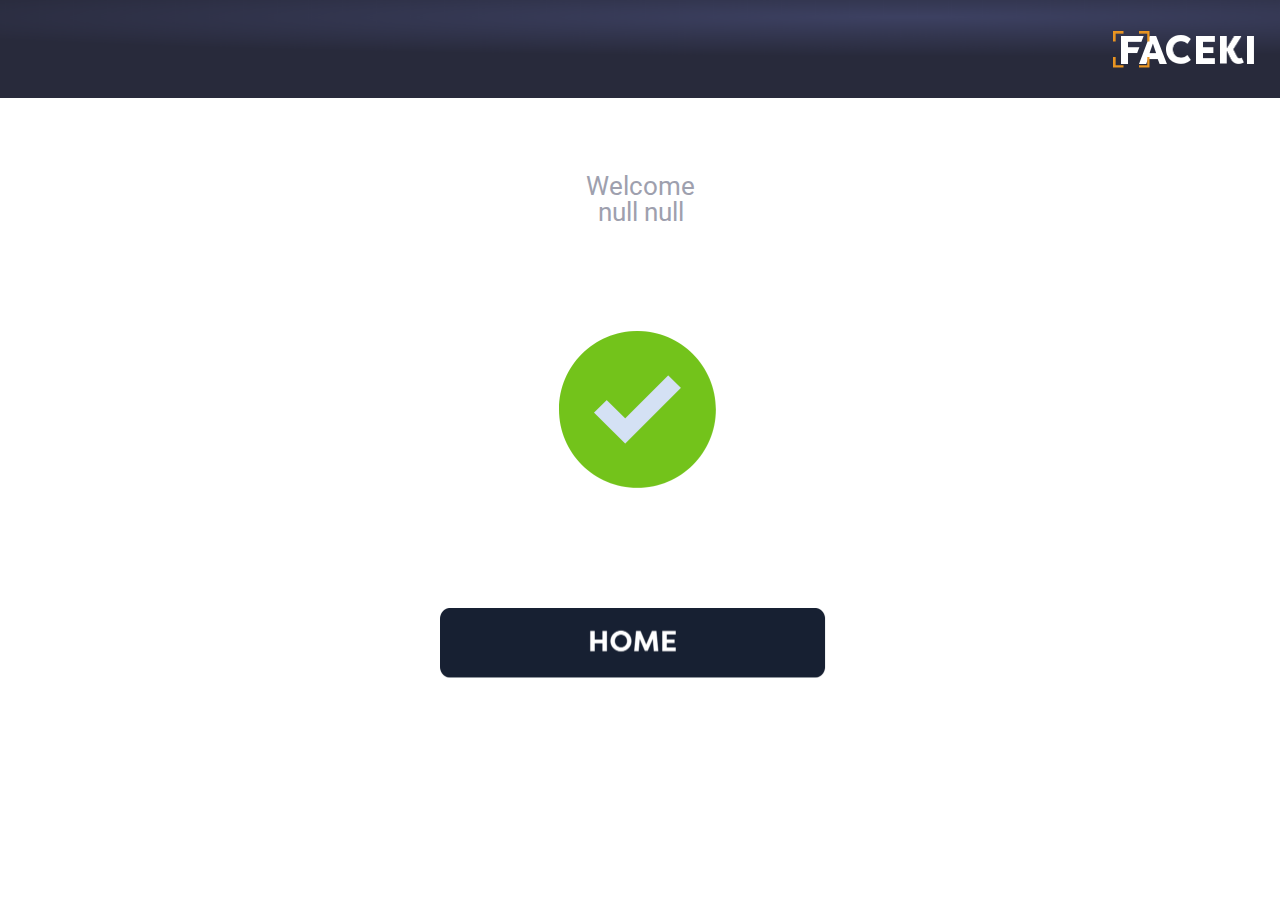
==== faceki-sign-in-complete.html @ 2e7f6413 "signin and signup page add" ====
<!DOCTYPE html>
<html>
  <head>
    <meta charset="UTF-8" />
    <meta name="viewport" content="width=device-width, initial-scale=1.0, maximum-scale=1.0" />
    <link rel="shortcut icon" href="image/favicon.png" />
    <meta name="og:type" content="website" />
    <meta name="twitter:card" content="photo" />
    <link rel="stylesheet" type="text/css" href="css/faceki-sign-in-complete.css" />
    <style>
      @import url("https://fonts.googleapis.com/css?family=Roboto:300,400|Lato:400");

      .anima-component-wrapper a,
      .anima-screen a {
        text-decoration: none;
        display: contents;
      }

      .anima-full-width-a {
        width: 100%;
      }

      .anima-full-height-a {
        height: 100%;
      }

      .anima-screen textarea:focus,
      .anima-screen input:focus {
        outline: none;
      }

      .anima-screen *,
      .anima-component-wrapper * {
        box-sizing: border-box;
      }

      .anima-screen div {
        -webkit-text-size-adjust: none;
      }

      .anima-container-center-vertical,
      .anima-container-center-horizontal {
        pointer-events: none;
        display: flex;
        flex-direction: row;
        padding: 0;
        margin: 0;
      }

      .anima-container-center-vertical {
        align-items: center;
        height: 100%;
      }

      .anima-container-center-horizontal {
        justify-content: center;
        width: 100%;
      }

      .anima-container-center-vertical > *,
      .anima-container-center-horizontal > * {
        pointer-events: auto;
        flex-shrink: 0;
      }

      .anima-component-wrapper,
      .anima-screen {
        overflow-wrap: break-word;
        word-wrap: break-word;
        word-break: break-all;
        word-break: break-word;
      }

      .anima-auto-animated div {
        opacity: 0;
        position: absolute;
        --anima-z-index: -1;
      }

      .anima-auto-animated .anima-container-center-vertical,
      .anima-auto-animated .anima-container-center-horizontal {
        opacity: 1;
      }

      .anima-overlay {
        position: absolute;
        opacity: 0;
        display: none;
        top: 0;
        width: 100%;
        height: 100%;
        position: fixed;
      }

      .anima-animate-appear {
        opacity: 0;
        display: block;
        animation: anima-reveal 0.3s ease-in-out 1 normal forwards;
      }

      .anima-animate-disappear {
        opacity: 1;
        display: block;
        animation: anima-reveal 0.3s ease-in-out 1 reverse forwards;
      }

      .anima-animate-nodelay {
        animation-delay: 0s;
      }

      @keyframes anima-reveal {
        from {
          opacity: 0;
        }
        to {
          opacity: 1;
        }
      }
      .align-self-flex-start {
        align-self: flex-start;
      }
      .align-self-flex-end {
        align-self: flex-end;
      }
      .align-self-flex-center {
        align-self: center;
      }
      .anima-valign-text-middle {
        display: flex;
        flex-direction: column;
        justify-content: center;
      }
      .anima-valign-text-bottom {
        display: flex;
        flex-direction: column;
        justify-content: flex-end;
      }
      .anima- input:focus {
        outline: none;
      }
      .anima-component-wrapper,
      .anima-component-wrapper * {
        pointer-events: none;
      }

      .anima-component-wrapper a *,
      .anima-component-wrapper a,
      .anima-component-wrapper input,
      .anima-component-wrapper video,
      .anima-component-wrapper iframe,
      .anima-listeners-active,
      .anima-listeners-active * {
        pointer-events: auto;
      }

      .anima-hidden,
      .anima-hidden * {
        visibility: hidden;
        pointer-events: none;
      }

      .anima-smart-layers-pointers,
      .anima-smart-layers-pointers * {
        pointer-events: auto;
        visibility: visible;
      }

      .anima-component-wrapper.anima-not-ready,
      .anima-component-wrapper.anima-not-ready * {
        visibility: hidden !important;
      }

      .anima-listeners-active-click,
      .anima-listeners-active-click * {
        cursor: pointer;
      }
    </style>
    <meta name="author" content="AnimaApp.com - Design to code, Automated." />
  </head>
  <body style="margin: 0; background: rgba(255, 255, 255, 1)">
    <input type="hidden" id="anPageName" name="page" value="faceki-sign-in-complete" />
    <div class="faceki-sign-in-complete anima-screen">
      <img class="bg-C61RwL" src="image/bg-1@1x.png" />
      <div class="group-83-C61RwL">
        <img class="path-103-jQ4qbJ" src="image/path-103-1@1x.png" />
        <img class="path-104-jQ4qbJ" src="image/path-104-1@1x.png" />
        <img class="path-105-jQ4qbJ" src="image/path-105-1@1x.png" />
        <img class="path-106-jQ4qbJ" src="image/path-106-1@1x.png" />
        <img class="path-107-jQ4qbJ" src="image/path-107-1@1x.png" />
        <div class="frame-jQ4qbJ">
          <div class="group-50-xbgdn2"><img class="path-108-a4BkZO" src="image/path-108-1@1x.png" /></div>
          <div class="group-51-xbgdn2"><img class="path-109-oPVaBz" src="image/path-109-1@1x.png" /></div>
          <div class="group-52-xbgdn2"><img class="path-110-jCJyme" src="image/path-110-1@1x.png" /></div>
          <div class="group-53-xbgdn2"><img class="path-111-G3xBub" src="image/path-111-1@1x.png" /></div>
        </div>
        <img class="path-112-jQ4qbJ" src="image/path-112-1@1x.png" />
      </div>
      <a href="/" id="home_url"><img class="group-85-C61RwL anima-smart-layers-pointers" src="image/group-85-1@1x.png"/></a>
      <div class="balance-C61RwL">
        <div class="total-balance-76THyG">Welcome<br /><span id="name_field"></span></div>
      </div>
      <img class="tick-C61RwL" src="image/tick@1x.png" />
    </div>
  </body>
  <script type="text/javascript">
    const pathUrl = window.location.pathname;
    const baseUrl = window.location.origin+"/";
    const pathUrlArray1 = pathUrl.split("/");
    const pathUrlArray = pathUrlArray1.filter(function (el) {
        return el != '';
    });
    pathUrlArray.pop();
    const newPath=pathUrlArray.join("/");
    document.getElementById('home_url').setAttribute("href", baseUrl+'/'+newPath); 
    const name_field = localStorage.getItem("firstname")+" "+localStorage.getItem("lastname")
    document.getElementById('name_field').innerHTML =name_field;
  </script>
</html>
---- css/faceki-sign-in-complete.css ----
/* screen - faceki-sign-in-complete */

.border-class-1 {
  border: 1px solid var(--ebony-clay);
}
.faceki-sign-in-complete {
  background-color: var(--white);
  height: 100vh;
  margin: 0px;
  min-height: 823px;
  min-width: 414px;
  position: relative;
  width: 100%;
}
.faceki-sign-in-complete .balance-C61RwL {
  background-color: transparent;
  height: 68px;
  left: calc(50.00% - 140px);
  position: absolute;
  top: 165px;
  width: 280px;
}
.faceki-sign-in-complete .bg-C61RwL {
  background-color: transparent;
  height: 98px;
  left: 0px;
  position: absolute;
  top: 0px;
  width: 100%;
}
.faceki-sign-in-complete .frame-jQ4qbJ {
  background-color: transparent;
  height: 100%;
  left: 0px;
  position: absolute;
  top: 0px;
  width: 35px;
}
.faceki-sign-in-complete .group-50-xbgdn2 {
  background-color: transparent;
  height: 9px;
  left: 0px;
  position: absolute;
  top: 0px;
  width: 9px;
}
.faceki-sign-in-complete .group-51-xbgdn2 {
  background-color: transparent;
  bottom: 0px;
  height: 9px;
  left: 0px;
  position: absolute;
  width: 9px;
}
.faceki-sign-in-complete .group-52-xbgdn2 {
  background-color: transparent;
  bottom: 0px;
  height: 9px;
  position: absolute;
  right: 0px;
  width: 9px;
}
.faceki-sign-in-complete .group-53-xbgdn2 {
  background-color: transparent;
  height: 9px;
  position: absolute;
  right: 0px;
  top: 0px;
  width: 9px;
}
.faceki-sign-in-complete .group-83-C61RwL {
  background-color: transparent;
  height: 35px;
  position: absolute;
  right: 26px;
  top: 32px;
  width: 140px;
}
.faceki-sign-in-complete .group-85-C61RwL {
  background-color: transparent;
  height: 70px;
  left: calc(49.21% - 190px);
  pointer-events: auto;
  position: absolute;
  top: 608px;
  transition: all 0.2s ease;
  width: 386px;
}
.faceki-sign-in-complete .group-85-C61RwL:hover {

transform: scale(1.1);
}
.faceki-sign-in-complete .path-103-jQ4qbJ {
  background-color: transparent;
  height: calc(100.00% - 7px);
  left: 7px;
  position: absolute;
  top: 4px;
  width: 23px;
}
.faceki-sign-in-complete .path-104-jQ4qbJ {
  background-color: transparent;
  height: calc(100.00% - 7px);
  left: calc(22.01% - 6px);
  position: absolute;
  top: 4px;
  width: 28px;
}
.faceki-sign-in-complete .path-105-jQ4qbJ {
  background-color: transparent;
  height: calc(100.00% - 6px);
  left: calc(45.99% - 12px);
  position: absolute;
  top: 3px;
  width: 25px;
}
.faceki-sign-in-complete .path-106-jQ4qbJ {
  background-color: transparent;
  height: calc(100.00% - 7px);
  position: absolute;
  right: calc(32.23% - 6px);
  top: 4px;
  width: 19px;
}
.faceki-sign-in-complete .path-107-jQ4qbJ {
  background-color: transparent;
  height: calc(100.00% - 7px);
  position: absolute;
  right: 10px;
  top: 4px;
  width: 24px;
}
.faceki-sign-in-complete .path-108-a4BkZO {
  background-color: transparent;
  height: calc(100.00% + 2px);
  left: -1px;
  position: absolute;
  top: -1px;
  width: calc(100.00% + 2px);
}
.faceki-sign-in-complete .path-109-oPVaBz {
  background-color: transparent;
  height: calc(100.00% + 2px);
  left: -1px;
  position: absolute;
  top: -1px;
  width: calc(100.00% + 2px);
}
.faceki-sign-in-complete .path-110-jCJyme {
  background-color: transparent;
  height: calc(100.00% + 2px);
  left: -1px;
  position: absolute;
  top: -1px;
  width: calc(100.00% + 2px);
}
.faceki-sign-in-complete .path-111-G3xBub {
  background-color: transparent;
  height: calc(100.00% + 2px);
  left: -1px;
  position: absolute;
  top: -1px;
  width: calc(100.00% + 2px);
}
.faceki-sign-in-complete .path-112-jQ4qbJ {
  background-color: transparent;
  height: calc(100.00% - 7px);
  position: absolute;
  right: 0px;
  top: 4px;
  width: 7px;
}
.faceki-sign-in-complete .tick-C61RwL {
  background-color: transparent;
  height: 157px;
  left: calc(49.79% - 78px);
  position: absolute;
  top: 331px;
  width: 157px;
}
.faceki-sign-in-complete .total-balance-76THyG {
  background-color: transparent;
  color: var(--santas-gray);
  font-family: 'Roboto', Helvetica, Arial, serif;
  font-size: 26px;
  font-style: normal;
  font-weight: 400;
  height: 70px;
  left: 0px;
  letter-spacing: 0.00px;
  line-height: 26px;
  position: absolute;
  text-align: center;
  top: 11.76%;
  white-space: nowrap;
  width: 100.71%;
}
.lato-normal-ebony-clay-18px {
  color: var(--ebony-clay);
  font-family: 'Lato', Helvetica, Arial, serif;
  font-size: 18px;
  font-style: normal;
  font-weight: 400;
}
.roboto-light-santas-gray-25px {
  color: var(--santas-gray);
  font-family: 'Roboto', Helvetica, Arial, serif;
  font-size: 25px;
  font-style: normal;
  font-weight: 300;
}
.roboto-normal-santas-gray-18px {
  color: var(--santas-gray);
  font-family: 'Roboto', Helvetica, Arial, serif;
  font-size: 18px;
  font-style: normal;
  font-weight: 400;
}
.roboto-normal-santas-gray-25px {
  color: var(--santas-gray);
  font-family: 'Roboto', Helvetica, Arial, serif;
  font-size: 25px;
  font-style: normal;
  font-weight: 400;
}
:root {
  --cultured-pearl: rgba(247,245,245,1.0);
  --ebony-clay: rgba(40,42,59,1.0);
  --santas-gray: rgba(158,160,174,1.0);
  --white: rgba(255,255,255,1.0);
}
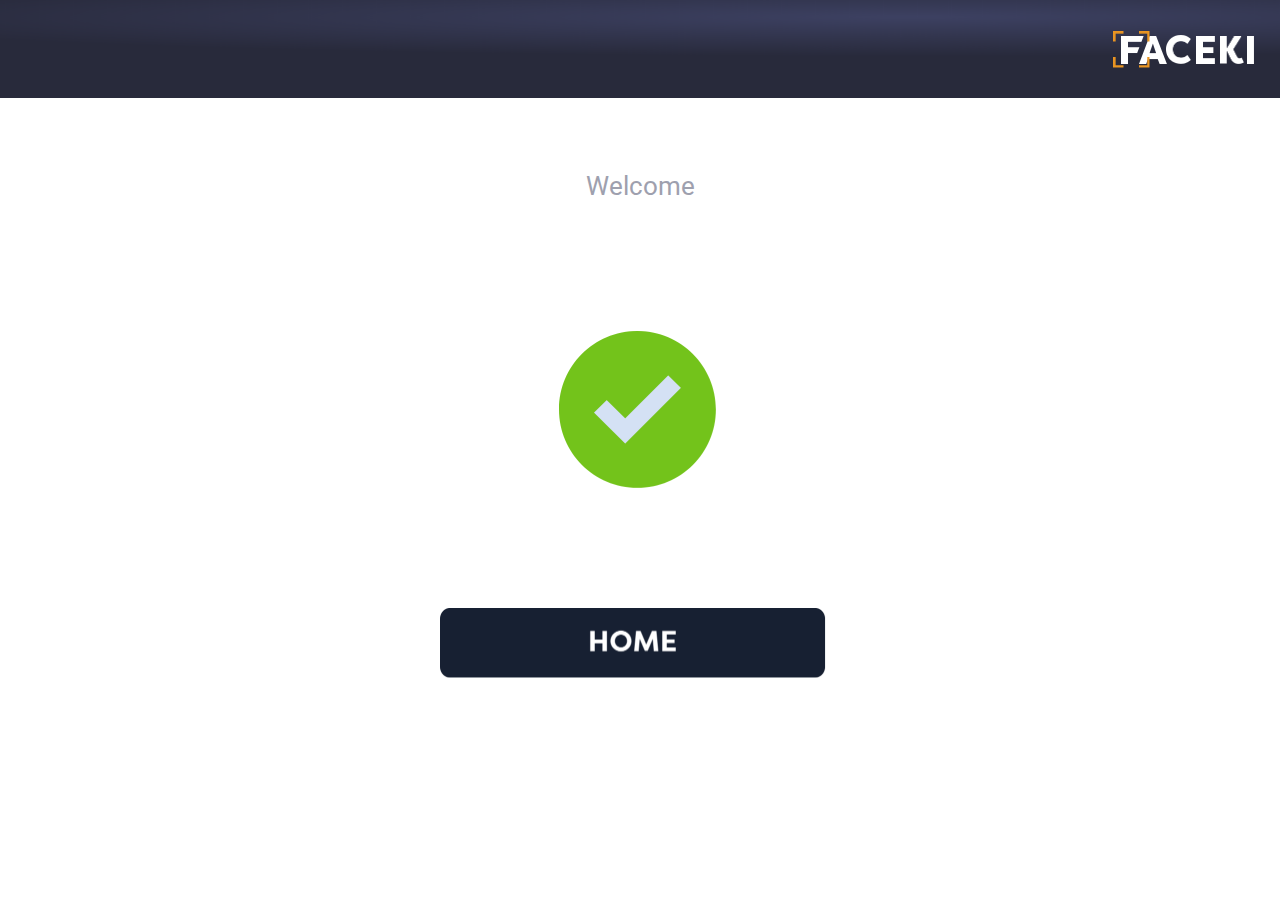
==== commit 83144780: "selfie page change and successfull page change" ====
--- a/faceki-sign-in-complete.html
+++ b/faceki-sign-in-complete.html
@@ -203,6 +203,7 @@
     </div>
   </body>
   <script type="text/javascript">
+    const BASE_URL = "https://app.faceki.com/";
     const pathUrl = window.location.pathname;
     const baseUrl = window.location.origin+"/";
     const pathUrlArray1 = pathUrl.split("/");
@@ -212,7 +213,34 @@
     pathUrlArray.pop();
     const newPath=pathUrlArray.join("/");
     document.getElementById('home_url').setAttribute("href", baseUrl+'/'+newPath); 
-    const name_field = localStorage.getItem("firstname")+" "+localStorage.getItem("lastname")
-    document.getElementById('name_field').innerHTML =name_field;
+
+
+    const urlParams = new URLSearchParams(window.location.search);
+    const id = urlParams.get('id');
+
+    //alert(ids);
+
+    var url = BASE_URL+"getSingleUser"
+    var data = JSON.stringify({
+            id: id
+    });
+
+    fetch(url, {
+            method: "POST",
+            headers: {
+            'Accept': 'application/json',
+            'Content-Type': 'application/json',
+        },
+        body: data
+        }).then(response=>{
+           return response.json()
+    })
+    .then(function(res){
+        var user_name=res.user.user.name;
+        document.getElementById('name_field').innerHTML = user_name;
+    }).catch(e=>{
+    console.log(e)
+    })
+
   </script>
 </html>
